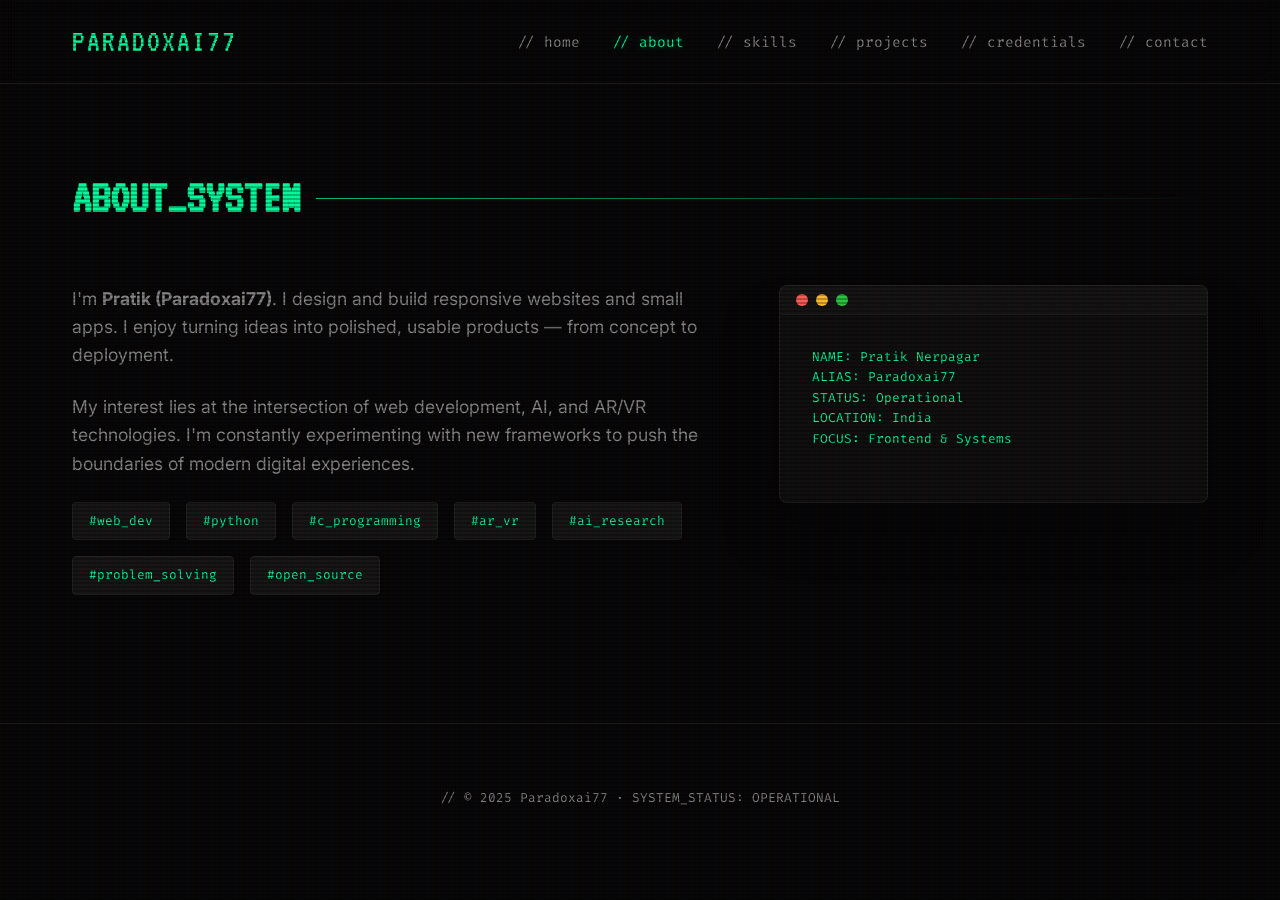
==== about.html @ f6d2bb80 "Add new portfolio pages and update styles" ====
<!DOCTYPE html>
<html lang="en">

<head>
    <meta charset="UTF-8">
    <meta name="viewport" content="width=device-width, initial-scale=1.0">
    <title>About | Paradoxai77</title>
    <link rel="stylesheet" href="style.css">
</head>

<body>
    <header>
        <div class="container">
            <div class="logo glitch" onclick="window.location.href='index.html'">Paradoxai77</div>
            <nav>
                <ul>
                    <li><a href="index.html">// home</a></li>
                    <li><a href="about.html" class="active">// about</a></li>
                    <li><a href="skills.html">// skills</a></li>
                    <li><a href="projects.html">// projects</a></li>
                    <li><a href="credentials.html">// credentials</a></li>
                    <li><a href="contact.html">// contact</a></li>
                </ul>
            </nav>
        </div>
    </header>

    <main>
        <section id="about" style="padding-top: 10rem;">
            <h2 class="section-title">ABOUT_SYSTEM</h2>
            <div class="about-grid">
                <div class="bio" data-aos="fade-right">
                    <p>I'm <strong>Pratik (Paradoxai77)</strong>. I design and build responsive websites and small apps.
                        I enjoy turning ideas into polished, usable products — from concept to deployment.</p>
                    <p>My interest lies at the intersection of web development, AI, and AR/VR technologies. I'm
                        constantly experimenting with new frameworks to push the boundaries of modern digital
                        experiences.</p>
                    <div class="tags">
                        <span class="tag">#web_dev</span>
                        <span class="tag">#python</span>
                        <span class="tag">#c_programming</span>
                        <span class="tag">#ar_vr</span>
                        <span class="tag">#ai_research</span>
                        <span class="tag">#problem_solving</span>
                        <span class="tag">#open_source</span>
                    </div>
                </div>
                <div class="system-stats" data-aos="fade-left">
                    <div class="terminal-header">
                        <div class="dot red"></div>
                        <div class="dot yellow"></div>
                        <div class="dot green"></div>
                    </div>
                    <div class="terminal-body">
                        <pre style="color: var(--primary); font-family: var(--font-mono); font-size: 0.8rem;">
NAME: Pratik Nerpagar
ALIAS: Paradoxai77
STATUS: Operational
LOCATION: India
FOCUS: Frontend & Systems
                        </pre>
                    </div>
                </div>
            </div>
        </section>
    </main>

    <footer>
        <div class="container">
            <p>// © 2025 Paradoxai77 · SYSTEM_STATUS: OPERATIONAL</p>
        </div>
    </footer>

    <script src="script.js"></script>
</body>

</html>
---- style.css ----
@import url('https://fonts.googleapis.com/css2?family=Fira+Code:wght@300;400;500;600;700&family=Inter:wght@300;400;600;800&family=VT323&display=swap');

:root {
  --bg: #050505;
  --surface: #0d0d0d;
  --panel: #141414;
  --primary: #00ff9d;
  --primary-glow: rgba(0, 255, 157, 0.4);
  --text-dim: #888;
  --text-bright: #e0e0e0;
  --border: #222;
  --font-mono: 'Fira Code', monospace;
  --font-sans: 'Inter', sans-serif;
  --font-terminal: 'VT323', monospace;
}

* {
  margin: 0;
  padding: 0;
  box-sizing: border-box;
}

body {
  background-color: var(--bg);
  color: var(--text-bright);
  font-family: var(--font-sans);
  overflow-x: hidden;
  line-height: 1.6;
}

/* Background Scanlines Effect */
body::before {
  content: " ";
  display: block;
  position: fixed;
  top: 0;
  left: 0;
  bottom: 0;
  right: 0;
  background: linear-gradient(rgba(18, 16, 16, 0) 50%, rgba(0, 0, 0, 0.25) 50%), linear-gradient(90deg, rgba(255, 0, 0, 0.06), rgba(0, 255, 0, 0.02), rgba(0, 0, 255, 0.06));
  z-index: 9999;
  background-size: 100% 4px, 3px 100%;
  pointer-events: none;
}

/* Glitch Animation */
@keyframes glitch {
  0% {
    transform: translate(0)
  }

  20% {
    transform: translate(-2px, 2px)
  }

  40% {
    transform: translate(-2px, -2px)
  }

  60% {
    transform: translate(2px, 2px)
  }

  80% {
    transform: translate(2px, -2px)
  }

  100% {
    transform: translate(0)
  }
}

.glitch:hover {
  animation: glitch 0.3s cubic-bezier(.25, .46, .45, .94) both infinite;
  color: var(--primary);
  text-shadow: 0 0 10px var(--primary-glow);
}

.container {
  max-width: 1200px;
  margin: 0 auto;
  padding: 0 2rem;
}

/* Header & Nav */
header {
  position: fixed;
  top: 0;
  width: 100%;
  background: rgba(5, 5, 5, 0.8);
  backdrop-filter: blur(10px);
  border-bottom: 1px solid var(--border);
  z-index: 1000;
  padding: 1rem 0;
}

header .container {
  display: flex;
  justify-content: space-between;
  align-items: center;
}

.logo {
  font-family: var(--font-terminal);
  font-size: 2rem;
  color: var(--primary);
  text-transform: uppercase;
  letter-spacing: 2px;
}

nav ul {
  display: flex;
  list-style: none;
  gap: 2rem;
}

nav a {
  color: var(--text-dim);
  text-decoration: none;
  font-family: var(--font-mono);
  font-size: 0.9rem;
  transition: all 0.3s ease;
  position: relative;
}

nav a:hover,
nav a.active {
  color: var(--primary);
  text-shadow: 0 0 8px var(--primary-glow);
}

/* Hero Section */
.hero {
  height: 100vh;
  display: flex;
  flex-direction: column;
  justify-content: center;
  position: relative;
}

.hero-content {
  max-width: 800px;
}

.terminal-header {
  background: var(--panel);
  padding: 0.5rem 1rem;
  border-radius: 8px 8px 0 0;
  border: 1px solid var(--border);
  border-bottom: none;
  display: flex;
  gap: 8px;
}

.dot {
  width: 12px;
  height: 12px;
  border-radius: 50%;
}

.red {
  background: #ff5f56;
}

.yellow {
  background: #ffbd2e;
}

.green {
  background: #27c93f;
}

.terminal-body {
  background: var(--surface);
  padding: 2rem;
  border-radius: 0 0 8px 8px;
  border: 1px solid var(--border);
  font-family: var(--font-mono);
  box-shadow: 0 20px 50px rgba(0, 0, 0, 0.5);
}

.hero h1 {
  font-size: 3.5rem;
  margin-bottom: 1rem;
  font-weight: 800;
  letter-spacing: -1px;
}

.hero h1 strong {
  color: var(--primary);
  position: relative;
}

.typing-text {
  color: var(--text-dim);
  font-size: 1.2rem;
  margin-bottom: 2rem;
  min-height: 1.5em;
}

.cursor {
  display: inline-block;
  width: 10px;
  height: 1.2rem;
  background: var(--primary);
  margin-left: 5px;
  animation: blink 1s infinite;
}

@keyframes blink {
  50% {
    opacity: 0;
  }
}

.cta-group {
  display: flex;
  gap: 1.5rem;
}

.btn {
  padding: 0.8rem 2rem;
  border-radius: 4px;
  font-family: var(--font-mono);
  font-weight: 600;
  cursor: pointer;
  transition: all 0.3s ease;
  text-decoration: none;
  display: inline-block;
}

.btn-primary {
  background: var(--primary);
  color: var(--bg);
  border: none;
  box-shadow: 0 0 20px var(--primary-glow);
}

.btn-primary:hover {
  transform: translateY(-2px);
  box-shadow: 0 0 30px var(--primary-glow);
}

.btn-outline {
  border: 1px solid var(--primary);
  color: var(--primary);
  background: transparent;
}

.btn-outline:hover {
  background: var(--primary-glow);
  color: #fff;
}

/* Premium Hero Section Styles */
.hero-premium {
  min-height: 100vh;
  display: flex;
  align-items: center;
  justify-content: center;
  position: relative;
  overflow: hidden;
  padding-top: 80px;
}

.hero-container {
  display: flex;
  width: 100%;
  max-width: 1400px;
  justify-content: space-between;
  align-items: center;
  padding: 0 5vw;
  z-index: 2;
  gap: 1.5rem;
  margin: 0 auto;
}

/* Left & Right Side Common */
.hero-left, .hero-right {
  flex: 1;
  display: flex;
  flex-direction: column;
  min-width: 0; /* Allow shrinking */
}

.hero-left {
  align-items: flex-start;
}

.hero-right {
  align-items: flex-end;
  text-align: right;
}

/* Greeting & Name */
.greeting {
  font-family: var(--font-mono);
  color: var(--primary);
  font-size: 1.1rem;
  margin-bottom: 0.5rem;
  display: block;
}

.hero-name {
  font-size: clamp(2.5rem, 5vw, 4rem);
  line-height: 0.9;
  font-weight: 800;
  color: #fff;
  letter-spacing: -2px;
}

.social-sidebar {
  display: flex;
  flex-direction: column;
  gap: 1.5rem;
  margin-top: 3rem;
}

.social-icon {
  color: var(--text-dim);
  font-size: 1.2rem;
  transition: all 0.3s ease;
}

.social-icon:hover {
  color: var(--primary);
  transform: scale(1.2);
}

/* Middle: Avatar */
.hero-center {
  flex: 0 0 auto;
  display: flex;
  justify-content: center;
  align-items: center;
  position: relative;
}

.avatar-container {
  position: relative;
  width: min(400px, 30vw);
  height: min(400px, 45vh);
  display: flex;
  justify-content: center;
  align-items: flex-end;
}

.avatar-3d {
  position: relative;
  width: 280px;
  height: 350px;
  background: transparent;
}

/* CSS Avatar Parts */
.face {
  position: absolute;
  bottom: 60px;
  left: 50%;
  transform: translateX(-50%);
  width: 180px;
  height: 200px;
  background: #d4a373; /* Skin tone */
  border-radius: 90px 90px 70px 70px;
  box-shadow: inset -10px -10px 20px rgba(0,0,0,0.1), 0 10px 30px rgba(0,0,0,0.3);
  z-index: 2;
}

.cap {
  position: absolute;
  top: 55px;
  left: 50%;
  transform: translateX(-50%);
  width: 186px;
  height: 100px;
  background: #e0e0e0; /* Off-white cap */
  border-radius: 100px 100px 10px 10px;
  z-index: 3;
  box-shadow: 0 5px 15px rgba(0,0,0,0.2);
}

.cap::after {
  content: "";
  position: absolute;
  bottom: -5px;
  left: 50%;
  transform: translateX(-50%);
  width: 190px;
  height: 10px;
  background: #ccc;
  border-radius: 5px;
}

.eyes-container {
  display: flex;
  justify-content: center;
  gap: 20px;
  margin-top: 60px;
}

.eye {
  width: 50px;
  height: 45px;
  background: #fff;
  border-radius: 50%;
  position: relative;
  overflow: hidden;
  box-shadow: 0 4px 10px rgba(0,0,0,0.2);
}

.pupil {
  width: 24px;
  height: 24px;
  background: #111;
  border-radius: 50%;
  position: absolute;
  top: 50%;
  left: 50%;
  transform: translate(-50%, -50%);
  transition: transform 0.1s ease-out;
}

.pupil::after {
  content: "";
  position: absolute;
  top: 4px;
  left: 4px;
  width: 6px;
  height: 6px;
  background: #fff;
  border-radius: 50%;
}

.nose {
  width: 20px;
  height: 15px;
  background: rgba(0,0,0,0.05);
  border-radius: 10px;
  margin: 10px auto;
}

.mouth {
  width: 80px;
  height: 35px;
  background: #fff;
  border-radius: 5px 5px 25px 25px;
  margin: 0 auto;
  position: relative;
  overflow: hidden;
  border: 2px solid rgba(0,0,0,0.1);
}

.teeth {
  width: 100%;
  height: 12px;
  border-bottom: 1px solid rgba(0,0,0,0.1);
}

.ears {
  position: absolute;
  top: 150px;
  width: 100%;
  display: flex;
  justify-content: space-between;
  padding: 0 35px;
  z-index: 1;
}

.ear {
  width: 40px;
  height: 50px;
  background: #d4a373;
  border-radius: 50%;
}

.shoulders {
  position: absolute;
  bottom: 0;
  left: 50%;
  transform: translateX(-50%);
  width: 280px;
  height: 100px;
  background: #222; /* Dark shirt */
  border-radius: 100px 100px 20px 20px;
  z-index: 1;
}

/* Right Side: Role */
.role-subtitle {
  font-family: var(--font-mono);
  color: var(--text-dim);
  font-size: 1rem;
}

.role-title {
  font-size: clamp(2rem, 4vw, 3.2rem);
  font-weight: 800;
  line-height:1;
  color: #fff;
}

.role-title span {
  color: var(--primary);
  text-shadow: 0 0 15px var(--primary-glow);
}

.resume-link {
  margin-top: 3rem;
}

.resume-btn {
  color: #fff;
  text-decoration: none;
  font-family: var(--font-mono);
  font-size: 0.8rem;
  letter-spacing: 2px;
  border-bottom: 1px solid #fff;
  padding-bottom: 5px;
  transition: all 0.3s ease;
}

.resume-btn:hover {
  color: var(--primary);
  border-color: var(--primary);
}

/* Hero Glow */
.hero-glow {
  position: absolute;
  top: 50%;
  left: 50%;
  transform: translate(-50%, -50%);
  width: 600px;
  height: 600px;
  background: radial-gradient(circle, var(--primary-glow) 0%, transparent 70%);
  opacity: 0.3;
  pointer-events: none;
  z-index: 1;
}

/* Responsive Overrides */
@media (max-width: 1100px) {
  .hero-container {
    padding: 0 3vw;
  }
}

@media (max-width: 968px) {
  .hero-premium {
    padding-top: 100px;
    height: auto;
    min-height: 100vh;
  }

  .hero-container {
    flex-direction: column;
    padding: 0 2rem;
    gap: 3rem;
  }

  .hero-left, .hero-right {
    align-items: center;
    text-align: center;
    width: 100%;
  }

  .hero-name {
    font-size: clamp(2.5rem, 8vw, 3.5rem);
  }

  .role-title {
    font-size: clamp(2rem, 7vw, 2.8rem);
  }

  .social-sidebar {
    flex-direction: row;
    margin-top: 2rem;
  }

  .avatar-container {
    width: 300px;
    height: 300px;
  }

  .avatar-3d {
    width: 220px;
    height: 300px;
    transform: scale(0.85);
  }
}

/* Sections */
section:not(.hero-premium) {
  max-width: 1200px;
  margin: 0 auto;
  padding: 8rem 2rem;
}

.section-title {
  font-family: var(--font-terminal);
  font-size: 3rem;
  color: var(--primary);
  margin-bottom: 3rem;
  display: flex;
  align-items: center;
  gap: 1rem;
}

.section-title::after {
  content: "";
  height: 1px;
  flex-grow: 1;
  background: linear-gradient(90deg, var(--primary), transparent);
}

/* About & Skills */
.about-grid {
  display: grid;
  grid-template-columns: 1.5fr 1fr;
  gap: 4rem;
}

.bio p {
  font-size: 1.1rem;
  color: var(--text-dim);
  margin-bottom: 1.5rem;
}

.tags {
  display: flex;
  flex-wrap: wrap;
  gap: 1rem;
}

.tag {
  background: var(--panel);
  border: 1px solid var(--border);
  padding: 0.5rem 1rem;
  border-radius: 4px;
  font-family: var(--font-mono);
  font-size: 0.8rem;
  color: var(--primary);
}

.skill-card {
  background: var(--surface);
  border: 1px solid var(--border);
  padding: 2rem;
  border-radius: 8px;
}

.skill-list {
  display: grid;
  grid-template-columns: repeat(2, 1fr);
  gap: 1rem;
}

.skill-item {
  display: flex;
  align-items: center;
  gap: 0.5rem;
  font-family: var(--font-mono);
  font-size: 0.9rem;
}

.skill-item::before {
  content: ">";
  color: var(--primary);
}

/* Projects Grid */
.projects-grid {
  display: grid;
  grid-template-columns: repeat(auto-fit, minmax(350px, 1fr));
  gap: 2rem;
}

.project-card {
  background: var(--surface);
  border: 1px solid var(--border);
  border-radius: 8px;
  overflow: hidden;
  transition: all 0.3s ease;
  position: relative;
}

.project-card:hover {
  border-color: var(--primary);
  transform: translateY(-5px);
  box-shadow: 0 10px 30px rgba(0, 0, 0, 0.3);
}

.project-image {
  height: 200px;
  background: var(--panel);
  position: relative;
  overflow: hidden;
}

.project-image::after {
  content: "ENCRYPTED_DATA";
  position: absolute;
  top: 50%;
  left: 50%;
  transform: translate(-50%, -50%);
  font-family: var(--font-terminal);
  color: var(--border);
  font-size: 2rem;
}

.project-info {
  padding: 2rem;
}

.project-info h3 {
  font-size: 1.5rem;
  margin-bottom: 1rem;
  color: var(--primary);
}

.project-info p {
  color: var(--text-dim);
  font-size: 0.95rem;
  margin-bottom: 1.5rem;
}

/* Certificates */
.cert-list {
  display: flex;
  flex-direction: column;
  gap: 1.5rem;
}

.cert-item {
  background: var(--panel);
  border-left: 4px solid var(--primary);
  padding: 1.5rem 2rem;
  display: flex;
  justify-content: space-between;
  align-items: center;
}

.cert-details h4 {
  font-size: 1.2rem;
  margin-bottom: 0.5rem;
}

.cert-details p {
  color: var(--text-dim);
  font-size: 0.9rem;
}

/* Achievements */
.achievement-grid {
  display: grid;
  grid-template-columns: repeat(auto-fit, minmax(300px, 1fr));
  gap: 1.5rem;
}

.achievement-card {
  background: var(--surface);
  border: 1px solid var(--border);
  padding: 2rem;
  border-radius: 8px;
  display: flex;
  gap: 1.5rem;
}

.rank {
  font-family: var(--font-terminal);
  font-size: 3rem;
  color: var(--primary);
  line-height: 1;
}

/* Contact */
.contact-container {
  display: grid;
  grid-template-columns: 1fr 1fr;
  gap: 4rem;
}

.contact-form {
  background: var(--surface);
  border: 1px solid var(--border);
  padding: 3rem;
  border-radius: 8px;
}

.form-group {
  margin-bottom: 1.5rem;
}

.form-group label {
  display: block;
  font-family: var(--font-mono);
  font-size: 0.8rem;
  color: var(--primary);
  margin-bottom: 0.5rem;
}

.form-group input,
.form-group textarea {
  width: 100%;
  background: var(--panel);
  border: 1px solid var(--border);
  padding: 1rem;
  color: #fff;
  font-family: var(--font-mono);
  border-radius: 4px;
}

.form-group input:focus,
.form-group textarea:focus {
  outline: none;
  border-color: var(--primary);
}

.social-links {
  display: grid;
  grid-template-columns: repeat(2, 1fr);
  gap: 1rem;
  margin-top: 2rem;
}

.social-item {
  display: flex;
  align-items: center;
  gap: 1.2rem;
  color: var(--text-dim);
  text-decoration: none;
  padding: 1.2rem 1.5rem;
  background: rgba(20, 20, 20, 0.4);
  border: 1px solid var(--border);
  border-radius: 8px;
  transition: all 0.4s cubic-bezier(0.175, 0.885, 0.32, 1.275);
  font-family: var(--font-mono);
  font-size: 0.9rem;
  position: relative;
  overflow: hidden;
}

.social-item .icon {
  font-size: 1.3rem;
  transition: transform 0.3s ease;
}

.social-item:hover {
  color: var(--primary);
  border-color: var(--primary);
  transform: translateX(10px);
  background: rgba(0, 255, 157, 0.05);
  box-shadow: 0 5px 20px var(--primary-glow);
}

.social-item:hover .icon {
  transform: scale(1.2) rotate(5deg);
}

.social-item::before {
  content: "";
  position: absolute;
  top: 0;
  left: -100%;
  width: 100%;
  height: 100%;
  background: linear-gradient(90deg, transparent, rgba(255, 255, 255, 0.05), transparent);
  transition: 0.5s;
}

.social-item:hover::before {
  left: 100%;
}

footer {
  text-align: center;
  padding: 4rem 0;
  border-top: 1px solid var(--border);
  color: var(--text-dim);
  font-family: var(--font-mono);
  font-size: 0.8rem;
}

@media (max-width: 968px) {
  .hero h1 {
    font-size: 2.5rem;
  }

  .about-grid,
  .contact-container {
    grid-template-columns: 1fr;
  }

  nav ul {
    display: none;
  }
}

/* Animations */
[data-aos] {
  opacity: 0;
  transform: translateY(20px);
  transition: all 0.6s ease;
}

[data-aos].aos-animate {
  opacity: 1;
  transform: translateY(0);
}
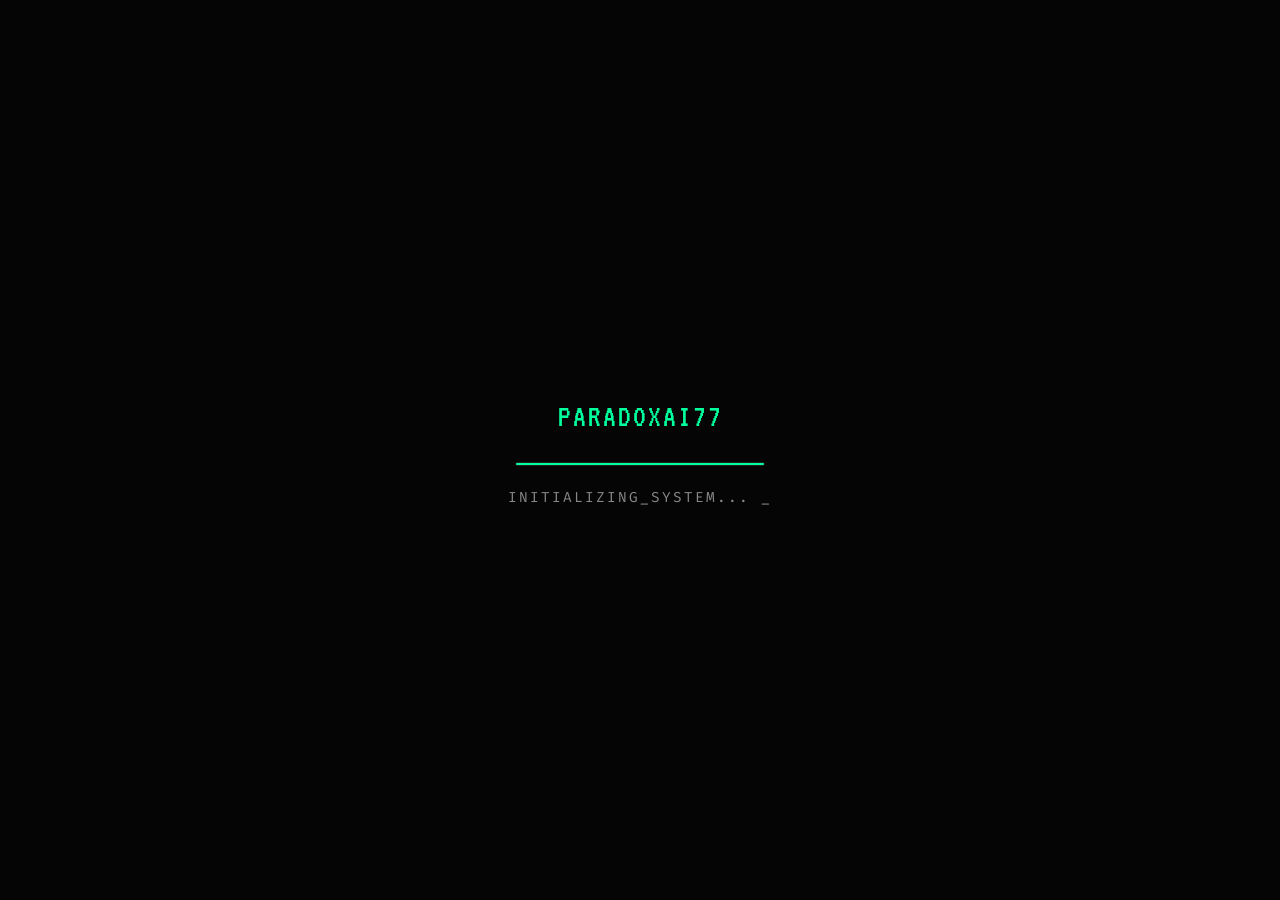
==== commit 31782d7c: "Update portfolio files and migrate to React" ====
--- a/about.html
+++ b/about.html
@@ -9,7 +9,18 @@
 </head>
 
 <body>
-    <header>
+  <!-- Preloader -->
+  <div id="preloader">
+    <div class="loader-content">
+      <div class="logo glitch">Paradoxai77</div>
+      <div class="loading-bar">
+        <div class="loading-progress"></div>
+      </div>
+      <div class="loading-text">INITIALIZING_SYSTEM... <span class="blink">_</span></div>
+    </div>
+  </div>
+
+  <header>
         <div class="container">
             <div class="logo glitch" onclick="window.location.href='index.html'">Paradoxai77</div>
             <nav>
--- a/style.css
+++ b/style.css
@@ -87,9 +87,10 @@
   position: fixed;
   top: 0;
   width: 100%;
-  background: rgba(5, 5, 5, 0.8);
-  backdrop-filter: blur(10px);
-  border-bottom: 1px solid var(--border);
+  background: rgba(5, 5, 5, 0.4);
+  backdrop-filter: blur(20px);
+  -webkit-backdrop-filter: blur(20px);
+  border-bottom: 1px solid rgba(255, 255, 255, 0.05);
   z-index: 1000;
   padding: 1rem 0;
 }
@@ -127,6 +128,64 @@
 nav a.active {
   color: var(--primary);
   text-shadow: 0 0 8px var(--primary-glow);
+}
+
+/* Preloader */
+#preloader {
+  position: fixed;
+  top: 0;
+  left: 0;
+  width: 100vw;
+  height: 100vh;
+  background: var(--bg);
+  z-index: 99999;
+  display: flex;
+  justify-content: center;
+  align-items: center;
+  transition: opacity 0.5s ease;
+}
+
+#preloader.fade-out {
+  opacity: 0;
+  pointer-events: none;
+}
+
+.loader-content {
+  display: flex;
+  flex-direction: column;
+  align-items: center;
+  gap: 20px;
+}
+
+.loading-bar {
+  width: 250px;
+  height: 4px;
+  background: var(--panel);
+  border: 1px solid var(--border);
+  border-radius: 4px;
+  overflow: hidden;
+  position: relative;
+}
+
+.loading-progress {
+  width: 0%;
+  height: 100%;
+  background: var(--primary);
+  box-shadow: 0 0 10px var(--primary-glow);
+  animation: loadProgress 2s ease-in-out forwards;
+}
+
+.loading-text {
+  font-family: var(--font-mono);
+  color: var(--text-dim);
+  font-size: 0.9rem;
+  letter-spacing: 2px;
+}
+
+@keyframes loadProgress {
+  0% { width: 0%; }
+  50% { width: 70%; }
+  100% { width: 100%; }
 }
 
 /* Hero Section */
@@ -345,36 +404,55 @@
   align-items: flex-end;
 }
 
-.avatar-3d {
-  position: relative;
-  width: 280px;
-  height: 350px;
-  background: transparent;
+.character-wrapper {
+  position: relative;
+  width: 100%;
+  display: flex;
+  justify-content: center;
+  align-items: center;
+}
+
+.css-avatar {
+  position: relative;
+  width: 350px;
+  height: 400px;
+  display: flex;
+  justify-content: center;
+  align-items: flex-end;
+  transition: transform 0.3s ease;
+}
+
+.css-avatar:hover {
+  transform: scale(1.02);
 }
 
 /* CSS Avatar Parts */
+/* CLASSY NORMAL CHARACTER ARTIFACT */
 .face {
   position: absolute;
-  bottom: 60px;
+  bottom: 85px;
   left: 50%;
   transform: translateX(-50%);
-  width: 180px;
-  height: 200px;
-  background: #d4a373; /* Skin tone */
-  border-radius: 90px 90px 70px 70px;
-  box-shadow: inset -10px -10px 20px rgba(0,0,0,0.1), 0 10px 30px rgba(0,0,0,0.3);
+  width: 170px;
+  height: 210px;
+  background: #f1c27d; /* Classy warm skin tone */
+  border-radius: 85px 85px 70px 70px;
+  box-shadow: 
+    inset -10px -10px 20px rgba(0,0,0,0.1),
+    0 15px 35px rgba(0, 0, 0, 0.4);
   z-index: 2;
-}
-
+  overflow: visible;
+}
+
+/* Classy Hairstyle (replacing cap) */
 .cap {
   position: absolute;
-  top: 55px;
-  left: 50%;
-  transform: translateX(-50%);
-  width: 186px;
+  top: -15px;
+  left: -5px;
+  width: 180px;
   height: 100px;
-  background: #e0e0e0; /* Off-white cap */
-  border-radius: 100px 100px 10px 10px;
+  background: #2a1b0e; /* Dark brown hair */
+  border-radius: 90px 90px 20px 20px;
   z-index: 3;
   box-shadow: 0 5px 15px rgba(0,0,0,0.2);
 }
@@ -382,107 +460,136 @@
 .cap::after {
   content: "";
   position: absolute;
-  bottom: -5px;
-  left: 50%;
-  transform: translateX(-50%);
-  width: 190px;
-  height: 10px;
-  background: #ccc;
-  border-radius: 5px;
-}
-
+  top: 30px;
+  left: 20px;
+  width: 140px;
+  height: 60px;
+  background: #2a1b0e;
+  border-radius: 40px;
+  transform: rotate(-5deg);
+}
+
+/* Natural Eyes */
 .eyes-container {
   display: flex;
   justify-content: center;
-  gap: 20px;
-  margin-top: 60px;
+  gap: 25px;
+  margin-top: 75px;
+  position: relative;
+  z-index: 5;
 }
 
 .eye {
-  width: 50px;
-  height: 45px;
+  width: 48px;
+  height: 40px;
   background: #fff;
   border-radius: 50%;
   position: relative;
   overflow: hidden;
-  box-shadow: 0 4px 10px rgba(0,0,0,0.2);
+  box-shadow: 0 4px 10px rgba(0,0,0,0.1);
 }
 
 .pupil {
-  width: 24px;
-  height: 24px;
-  background: #111;
+  width: 20px;
+  height: 20px;
+  background: #3d2b1f; /* Classy brown eyes */
   border-radius: 50%;
   position: absolute;
   top: 50%;
   left: 50%;
   transform: translate(-50%, -50%);
-  transition: transform 0.1s ease-out;
+  transition: transform 0.05s linear;
 }
 
 .pupil::after {
   content: "";
   position: absolute;
-  top: 4px;
-  left: 4px;
+  top: 3px;
+  left: 3px;
   width: 6px;
   height: 6px;
   background: #fff;
   border-radius: 50%;
-}
-
+  opacity: 0.8;
+}
+
+/* Subtle Nose */
 .nose {
-  width: 20px;
-  height: 15px;
-  background: rgba(0,0,0,0.05);
-  border-radius: 10px;
-  margin: 10px auto;
-}
-
+  width: 18px;
+  height: 12px;
+  background: rgba(0,0,0,0.06);
+  border-radius: 50%;
+  margin: 15px auto 5px;
+  position: relative;
+}
+
+/* Friendly Classy Mouth */
 .mouth {
-  width: 80px;
-  height: 35px;
-  background: #fff;
-  border-radius: 5px 5px 25px 25px;
-  margin: 0 auto;
-  position: relative;
-  overflow: hidden;
-  border: 2px solid rgba(0,0,0,0.1);
+  width: 60px;
+  height: 25px;
+  background: transparent;
+  border-bottom: 3px solid rgba(0,0,0,0.15);
+  border-radius: 0 0 30px 30px;
+  margin: 10px auto 0;
+  position: relative;
 }
 
 .teeth {
-  width: 100%;
-  height: 12px;
-  border-bottom: 1px solid rgba(0,0,0,0.1);
-}
-
+  display: none; /* Hide robotic teeth */
+}
+
+.mouth::after {
+  display: none; /* Hide mask details */
+}
+
+/* Ears */
 .ears {
   position: absolute;
-  top: 150px;
+  top: 100px;
   width: 100%;
+  left: 0;
   display: flex;
   justify-content: space-between;
-  padding: 0 35px;
   z-index: 1;
+  padding: 0 40px;
 }
 
 .ear {
-  width: 40px;
-  height: 50px;
-  background: #d4a373;
+  width: 35px;
+  height: 45px;
+  background: #e1b26d;
   border-radius: 50%;
 }
 
+/* Classy Formal Clothing (Turtleneck) */
 .shoulders {
   position: absolute;
-  bottom: 0;
+  bottom: 0px;
   left: 50%;
   transform: translateX(-50%);
-  width: 280px;
-  height: 100px;
-  background: #222; /* Dark shirt */
-  border-radius: 100px 100px 20px 20px;
+  width: 320px;
+  height: 110px;
+  background: #111; /* Sleek black turtleneck */
+  border-radius: 90px 90px 0 0;
   z-index: 1;
+  box-shadow: 0 10px 30px rgba(0,0,0,0.3);
+}
+
+.shoulders::before {
+  content: "";
+  position: absolute;
+  top: -15px;
+  left: 50%;
+  transform: translateX(-50%);
+  width: 100px;
+  height: 40px;
+  background: #111;
+  border-radius: 10px 10px 0 0;
+  z-index: 3;
+}
+
+.shoulders::after {
+  display: none; /* Remove status text */
 }
 
 /* Right Side: Role */
@@ -582,10 +689,9 @@
     height: 300px;
   }
 
-  .avatar-3d {
-    width: 220px;
-    height: 300px;
-    transform: scale(0.85);
+  .css-avatar {
+    transform: scale(0.8);
+    transform-origin: bottom center;
   }
 }
 
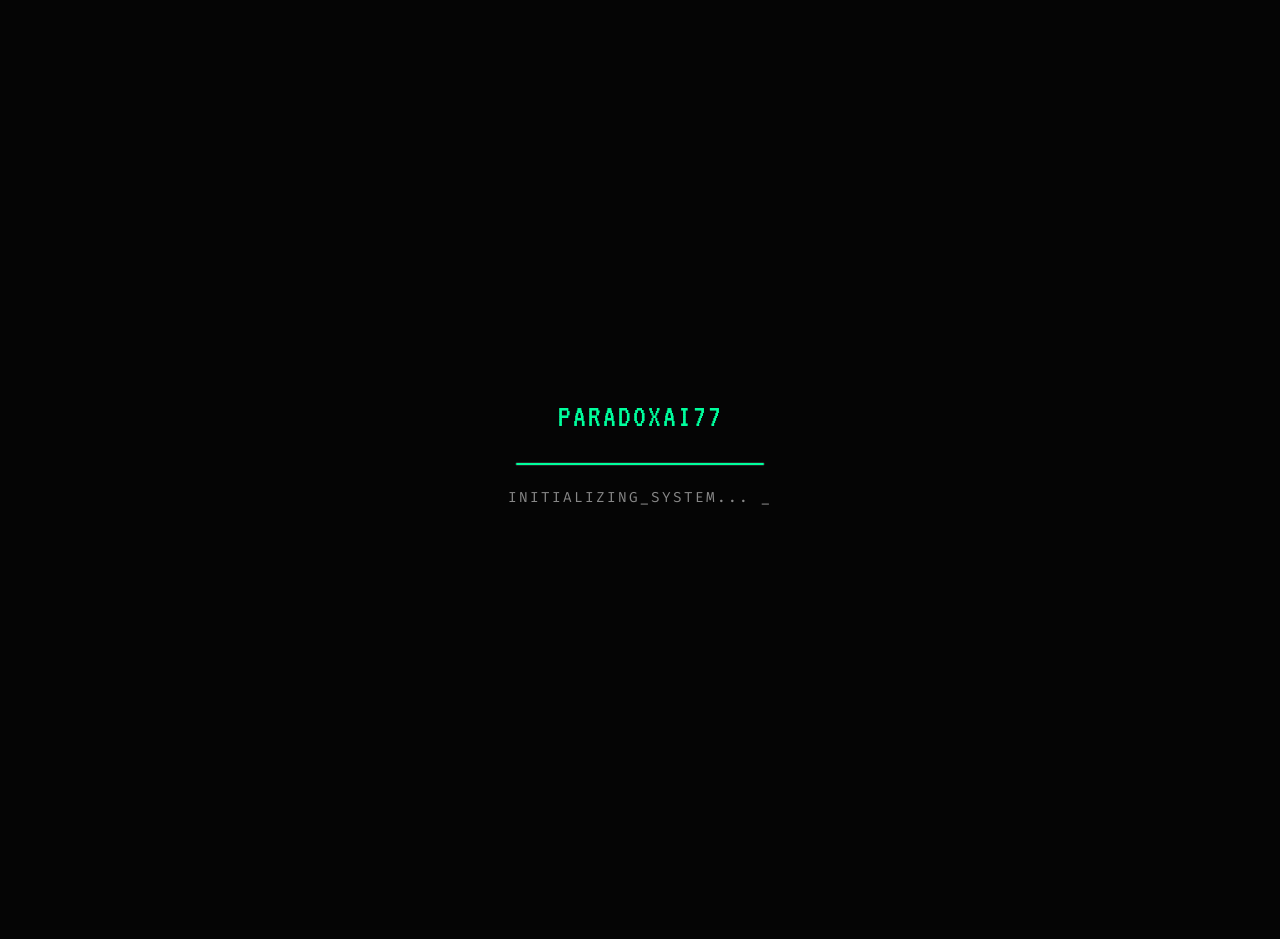
==== commit 845a74c7: "Fix: Link resume buttons to resume.pdf across all pages" ====
--- a/about.html
+++ b/about.html
@@ -46,6 +46,11 @@
                     <p>My interest lies at the intersection of web development, AI, and AR/VR technologies. I'm
                         constantly experimenting with new frameworks to push the boundaries of modern digital
                         experiences.</p>
+                    <div style="margin-top: 2.5rem;">
+                        <a href="resume.pdf" class="btn btn-primary" target="_blank">
+                            DOWNLOAD_CV <i class="fas fa-file-download"></i>
+                        </a>
+                    </div>
                     <div class="tags">
                         <span class="tag">#web_dev</span>
                         <span class="tag">#python</span>
--- a/style.css
+++ b/style.css
@@ -28,20 +28,7 @@
   line-height: 1.6;
 }
 
-/* Background Scanlines Effect */
-body::before {
-  content: " ";
-  display: block;
-  position: fixed;
-  top: 0;
-  left: 0;
-  bottom: 0;
-  right: 0;
-  background: linear-gradient(rgba(18, 16, 16, 0) 50%, rgba(0, 0, 0, 0.25) 50%), linear-gradient(90deg, rgba(255, 0, 0, 0.06), rgba(0, 255, 0, 0.02), rgba(0, 0, 255, 0.06));
-  z-index: 9999;
-  background-size: 100% 4px, 3px 100%;
-  pointer-events: none;
-}
+
 
 /* Glitch Animation */
 @keyframes glitch {
@@ -320,6 +307,7 @@
   position: relative;
   overflow: hidden;
   padding-top: 80px;
+  perspective: 1000px;
 }
 
 .hero-container {
@@ -332,6 +320,8 @@
   z-index: 2;
   gap: 1.5rem;
   margin: 0 auto;
+  transform-style: preserve-3d;
+  transition: transform 0.2s ease-out;
 }
 
 /* Left & Right Side Common */
@@ -366,6 +356,10 @@
   font-weight: 800;
   color: #fff;
   letter-spacing: -2px;
+  text-shadow: 
+    2px 2px 0px var(--primary),
+    4px 4px 0px rgba(0,0,0,0.5);
+  transform: translateZ(100px);
 }
 
 .social-sidebar {
@@ -432,7 +426,7 @@
   position: absolute;
   bottom: 85px;
   left: 50%;
-  transform: translateX(-50%);
+  transform: translateX(-50%) translateZ(50px);
   width: 170px;
   height: 210px;
   background: #f1c27d; /* Classy warm skin tone */
@@ -442,6 +436,7 @@
     0 15px 35px rgba(0, 0, 0, 0.4);
   z-index: 2;
   overflow: visible;
+  transform-style: preserve-3d;
 }
 
 /* Classy Hairstyle (replacing cap) */
@@ -455,6 +450,7 @@
   border-radius: 90px 90px 20px 20px;
   z-index: 3;
   box-shadow: 0 5px 15px rgba(0,0,0,0.2);
+  transform: translateZ(30px);
 }
 
 .cap::after {
@@ -566,7 +562,7 @@
   position: absolute;
   bottom: 0px;
   left: 50%;
-  transform: translateX(-50%);
+  transform: translateX(-50%) translateZ(-20px);
   width: 320px;
   height: 110px;
   background: #111; /* Sleek black turtleneck */
@@ -631,19 +627,7 @@
   border-color: var(--primary);
 }
 
-/* Hero Glow */
-.hero-glow {
-  position: absolute;
-  top: 50%;
-  left: 50%;
-  transform: translate(-50%, -50%);
-  width: 600px;
-  height: 600px;
-  background: radial-gradient(circle, var(--primary-glow) 0%, transparent 70%);
-  opacity: 0.3;
-  pointer-events: none;
-  z-index: 1;
-}
+
 
 /* Responsive Overrides */
 @media (max-width: 1100px) {
@@ -753,6 +737,14 @@
   border: 1px solid var(--border);
   padding: 2rem;
   border-radius: 8px;
+  transition: all 0.4s cubic-bezier(0.175, 0.885, 0.32, 1.275);
+  transform-style: preserve-3d;
+}
+
+.skill-card:hover {
+  transform: rotateY(15deg) rotateX(5deg) translateZ(30px);
+  border-color: var(--primary);
+  box-shadow: -10px 10px 20px rgba(0,0,0,0.4);
 }
 
 .skill-list {
@@ -786,14 +778,15 @@
   border: 1px solid var(--border);
   border-radius: 8px;
   overflow: hidden;
-  transition: all 0.3s ease;
-  position: relative;
+  transition: all 0.5s cubic-bezier(0.175, 0.885, 0.32, 1.275);
+  position: relative;
+  transform-style: preserve-3d;
 }
 
 .project-card:hover {
   border-color: var(--primary);
-  transform: translateY(-5px);
-  box-shadow: 0 10px 30px rgba(0, 0, 0, 0.3);
+  transform: translateY(-10px) rotateX(10deg) rotateY(-10deg);
+  box-shadow: 20px 20px 40px rgba(0, 0, 0, 0.5);
 }
 
 .project-image {
@@ -803,14 +796,31 @@
   overflow: hidden;
 }
 
+.project-image img {
+  width: 100%;
+  height: 100%;
+  object-fit: cover;
+  transition: all 0.5s ease;
+  z-index: 1;
+  opacity: 0.7;
+}
+
+.project-card:hover .project-image img {
+  transform: scale(1.1);
+  opacity: 1 !important;
+}
+
 .project-image::after {
-  content: "ENCRYPTED_DATA";
+  content: "DATA_STREAMS";
   position: absolute;
   top: 50%;
   left: 50%;
   transform: translate(-50%, -50%);
   font-family: var(--font-terminal);
-  color: var(--border);
+  color: var(--primary);
+  opacity: 0.15;
+  z-index: 2;
+  pointer-events: none;
   font-size: 2rem;
 }
 
